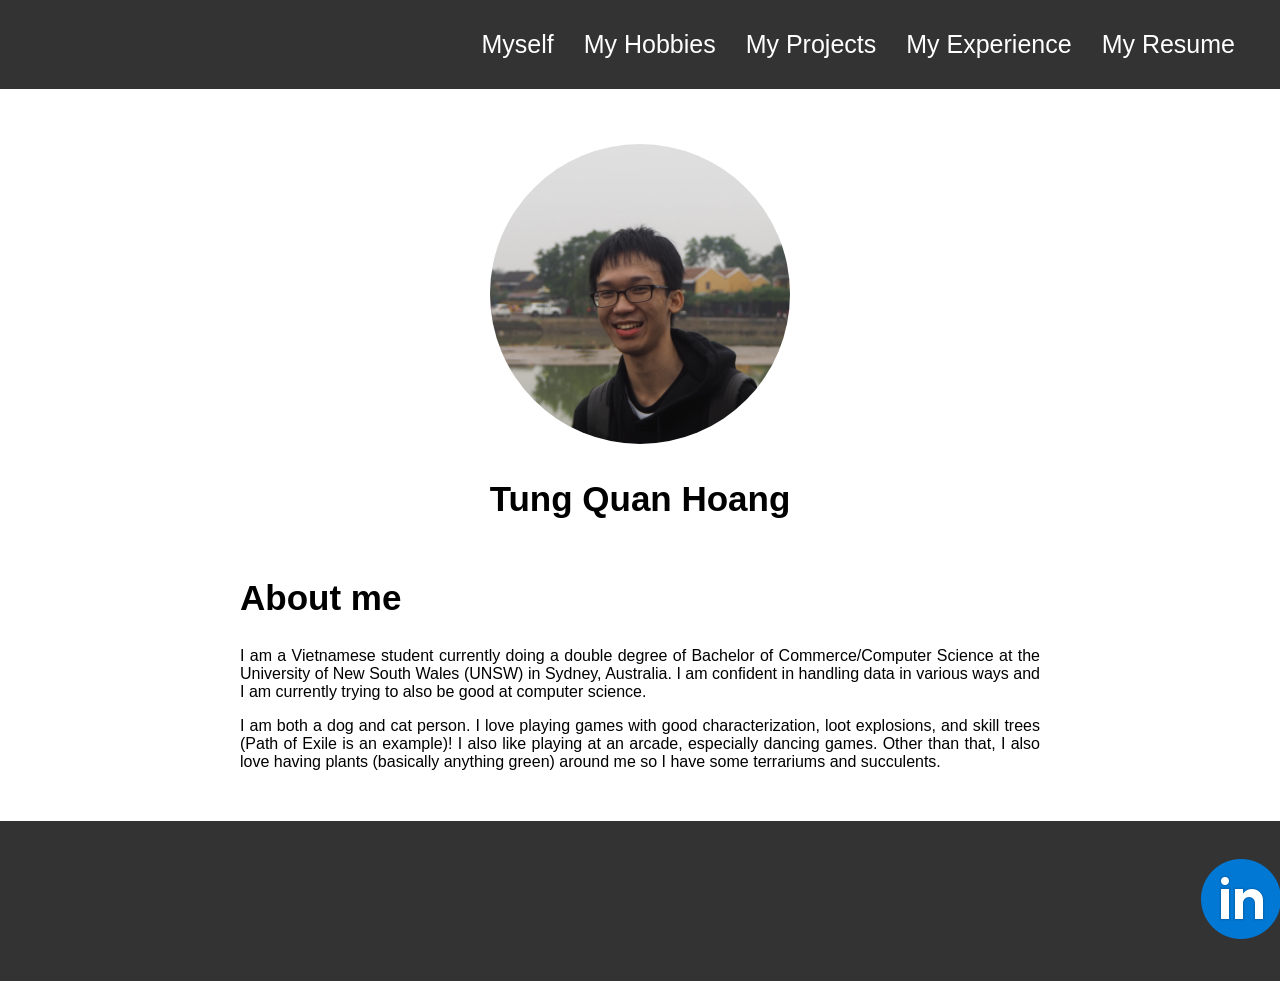
==== index.html @ 0899e769 "Finished all main pages and content. Added simple styling. Added fun animation for the profile pictu" ====
<!DOCTYPE html>
<html lang="en">
    
<head>
    <meta charset="UTF-8">
    <meta http-equiv="X-UA-Compatible" content="IE=edge">
    <meta name="viewport" content="width=device-width, initial-scale=1.0">
    <title>About Quan</title>
    <link rel="stylesheet" href="styles.css">
    <script src="main.js" defer></script>
    <script src="https://code.jquery.com/jquery-3.5.1.min.js"></script>
    <script>
        $(function(){
          $("#navbar").load("navbar.html");
          $("#footer-contact").load("contact.html")
        });
    </script>
</head>

<body>
	<header>
        <nav id="navbar"></nav>
	</header>
    <main>
        <section id="profile">
            <div class="image-container">
                <img id="profile-picture" src="images/Profile.jpg" alt="">
            </div>
            <h2>Tung Quan Hoang</h2>
        </section>
        <section id="about-me">
            <h2>About me</h2>
            <p>
                I am a Vietnamese student currently doing a double degree of Bachelor of Commerce/Computer Science
                at the University of New South Wales (UNSW) in Sydney, Australia. I am confident in handling data 
                in various ways and I am currently trying to also be good at computer science.
            </p>
            <p>
                I am both a dog and cat person. I love playing games with good characterization, loot explosions,
                and skill trees (Path of Exile is an example)! I also like playing at an arcade, especially dancing games.
                Other than that, I also love having plants (basically anything green) around me so I have some terrariums 
                and succulents.
            </p>
        </section>     
    </main>

    <footer id="footer-contact"></footer>
</body>

</html>
---- styles.css ----
/* Global styles */
body {
    font-family: Arial, sans-serif;
    margin: 0;
    padding: 0;
}

/* Header styles */
header {
    background-color: #333;
    color: #fff;
    padding: 30px;
    display: flex;
    justify-content: right;
}

nav ul {
    list-style: none;
    margin: 0;
    padding: 0;
    display: flex;
    gap: 15px;
}

nav li {
    margin-right: 15px;
}

nav a {
    color: #fff;
    text-decoration: none;
    font-size: 25px;
}

nav a:hover {
    text-decoration: underline;
}

/* Main content styles */
main {
    max-width: 800px;
    margin: 0 auto;
    padding: 20px;
}

section {
    margin-bottom: 30px;
}

.image-container {
    display: flex;
    align-items: center;
    justify-content: center;
    width: 500px;
    height: 350px;
}

#profile-picture {
    margin-top: 20px;
    width: 300px;
    height: auto;
    border-radius: 50%;
    transition: all 0.8s ease-in-out;
}

h2 {
    margin-top: 0;
    font-size: 35px;
}

p {
    text-align: justify;
}

#profile {
    display: flex;
    flex-direction: column;
    align-items: center;
    justify-content: center;
    gap: 20px;
}

.project {
    border: 1px solid #ccc;
    padding: 20px;
    margin-bottom: 20px;
}

.experience {
    margin: 80px;
}

/* Form styles */
form {
    display: flex;
    flex-direction: column;
}

label {
    font-weight: bold;
}

input[type="text"],
input[type="email"],
textarea {
    padding: 10px;
    margin-bottom: 20px;
    border-radius: 5px;
    border: 1px solid #ccc;
}

input[type="submit"] {
    background-color: #333;
    color: #fff;
    padding: 10px 20px;
    border: none;
    border-radius: 5px;
    cursor: pointer;
}

input[type="submit"]:hover {
    background-color: #555;
}

/* Footer styles */
#footer-contact {
    overflow: hidden;
    position: relative;
    height: 150px;
}

footer {
    background-color: #333;
    display: flex;
    justify-content: space-around;
    gap: 1200px;
    align-items: center;
    color: #fff;
    padding: 15px;
    display: flex;
    padding-top: 5px;
    padding-bottom: 5px;
    height: 100%;
    position: absolute;
}

.social-links {
    display: flex;
    gap: 20px;
    justify-content: center;
    align-items: center;
}

.contact-info h2 {
    font-size: 24px;
}
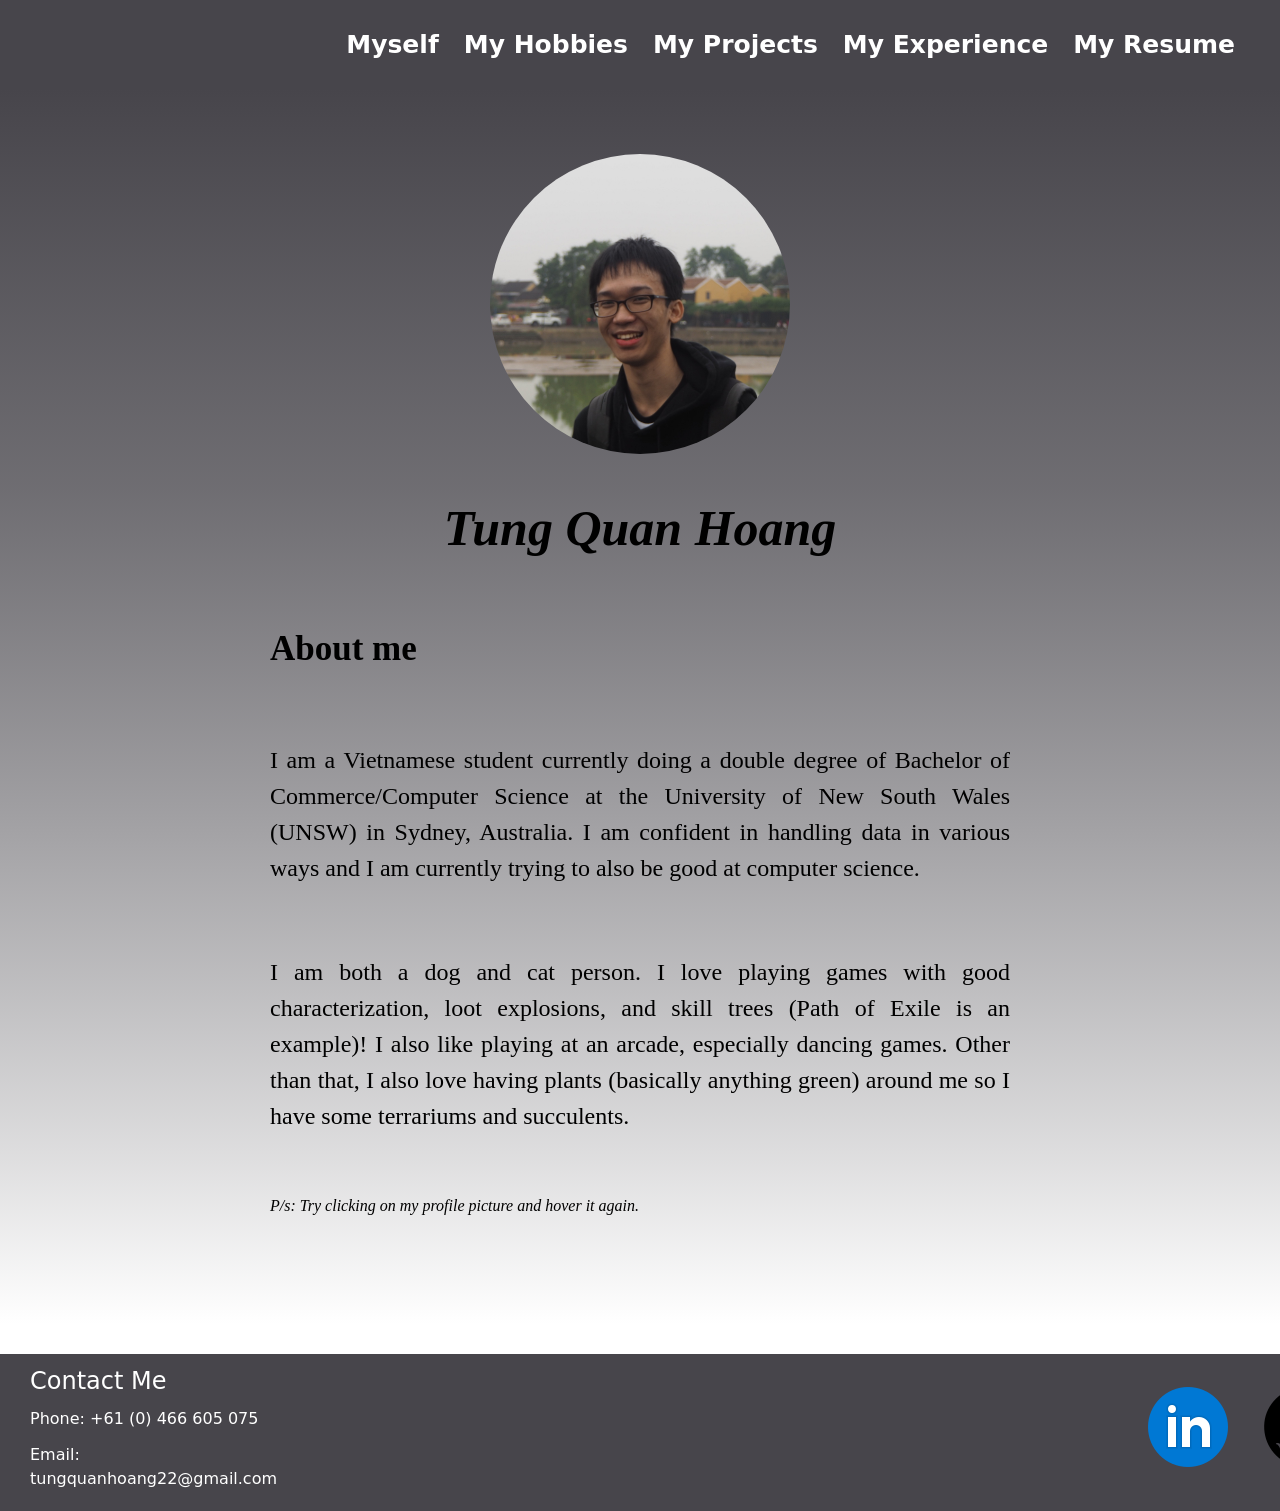
==== commit 7bfdcf43: "Add styling for each specific page. Add some images for more liveliness." ====
--- a/index.html
+++ b/index.html
@@ -21,7 +21,7 @@
 	<header>
         <nav id="navbar"></nav>
 	</header>
-    <main>
+    <main id="myself">
         <section id="profile">
             <div class="image-container">
                 <img id="profile-picture" src="images/Profile.jpg" alt="">
@@ -41,6 +41,7 @@
                 Other than that, I also love having plants (basically anything green) around me so I have some terrariums 
                 and succulents.
             </p>
+            <p id="note">P/s: Try clicking on my profile picture and hover it again.</p>
         </section>     
     </main>
 
--- a/styles.css
+++ b/styles.css
@@ -1,13 +1,33 @@
+/* General styles for all pages */
 /* Global styles */
 body {
-    font-family: Arial, sans-serif;
+    font-family: Georgia, 'Times New Roman', Times, serif;
     margin: 0;
     padding: 0;
 }
 
+#my-hobbies, #my-projects {
+    margin-top: 40px;
+    margin-bottom: 40px;
+    display: flex;
+    flex-direction: column;
+    justify-content: center;
+    align-items: center;
+    gap: 30px;
+}
+
+a {
+    color: black;
+    font-weight: bold;
+}
+
+a:hover {
+    color: #6f6c77;
+}
+
 /* Header styles */
 header {
-    background-color: #333;
+    background-color: #47454b;
     color: #fff;
     padding: 30px;
     display: flex;
@@ -19,7 +39,7 @@
     margin: 0;
     padding: 0;
     display: flex;
-    gap: 15px;
+    gap: 10px;
 }
 
 nav li {
@@ -29,6 +49,7 @@
 nav a {
     color: #fff;
     text-decoration: none;
+    font-family: system-ui, -apple-system, BlinkMacSystemFont, 'Segoe UI', Roboto, Oxygen, Ubuntu, Cantarell, 'Open Sans', 'Helvetica Neue', sans-serif;
     font-size: 25px;
 }
 
@@ -38,9 +59,9 @@
 
 /* Main content styles */
 main {
-    max-width: 800px;
     margin: 0 auto;
-    padding: 20px;
+    padding-left: 300px;
+    padding-right: 300px;
 }
 
 section {
@@ -53,14 +74,6 @@
     justify-content: center;
     width: 500px;
     height: 350px;
-}
-
-#profile-picture {
-    margin-top: 20px;
-    width: 300px;
-    height: auto;
-    border-radius: 50%;
-    transition: all 0.8s ease-in-out;
 }
 
 h2 {
@@ -70,56 +83,7 @@
 
 p {
     text-align: justify;
-}
-
-#profile {
-    display: flex;
-    flex-direction: column;
-    align-items: center;
-    justify-content: center;
-    gap: 20px;
-}
-
-.project {
-    border: 1px solid #ccc;
-    padding: 20px;
-    margin-bottom: 20px;
-}
-
-.experience {
-    margin: 80px;
-}
-
-/* Form styles */
-form {
-    display: flex;
-    flex-direction: column;
-}
-
-label {
-    font-weight: bold;
-}
-
-input[type="text"],
-input[type="email"],
-textarea {
-    padding: 10px;
-    margin-bottom: 20px;
-    border-radius: 5px;
-    border: 1px solid #ccc;
-}
-
-input[type="submit"] {
-    background-color: #333;
-    color: #fff;
-    padding: 10px 20px;
-    border: none;
-    border-radius: 5px;
-    cursor: pointer;
-}
-
-input[type="submit"]:hover {
-    background-color: #555;
+    line-height: 1.5em;
 }
 
 /* Footer styles */
@@ -130,18 +94,18 @@
 }
 
 footer {
-    background-color: #333;
+    background-color: #47454b;
     display: flex;
     justify-content: space-around;
-    gap: 1200px;
+    gap: 90vh;
     align-items: center;
     color: #fff;
     padding: 15px;
     display: flex;
-    padding-top: 5px;
+    padding-top: 2px;
     padding-bottom: 5px;
     height: 100%;
-    position: absolute;
+    position: relative;
 }
 
 .social-links {
@@ -151,6 +115,197 @@
     align-items: center;
 }
 
-.contact-info h2 {
+.contact-info {
+    display: flex;
+    flex-direction: column;
+    justify-content: center;
+    align-items: flex-start;
+    gap: 12px;
+    font-family: system-ui, -apple-system, BlinkMacSystemFont, 'Segoe UI', Roboto, Oxygen, Ubuntu, Cantarell, 'Open Sans', 'Helvetica Neue', sans-serif;
+}
+
+.contact-info h3 {
     font-size: 24px;
+    margin: 0;
+    font-weight: 500;
+}
+
+.contact-info p {
+    font-size: 16px;
+    margin: 0;
+    width: 300px;
+}
+
+/*--------------------------------------------------*/
+/* Styles for Myself page */
+
+#myself {
+    padding-top: 0px;
+    padding-left: 0px;
+    padding-right: 0px;
+    margin: 0px;
+    width: 100%;
+    background-color: #47454b;
+    background: linear-gradient(#47454b, 60%, #ffffff);
+}
+
+#profile {
+    display: flex;
+    flex-direction: column;
+    align-items: center;
+    justify-content: center;
+    gap: 20px;
+}
+
+.image-container {
+    margin-top: 40px;
+}
+
+#profile-picture {
+    width: 300px;
+    height: auto;
+    border-radius: 50%;
+    transition: all 0.7s ease-in-out;
+}
+
+#profile h2 {
+    font-size: 50px;
+    font-style: italic;
+}
+
+#about-me {
+    padding-left: 30vh;
+    padding-right: 30vh;
+    padding-bottom: 10vh;
+}
+
+#about-me p {
+    font-size: 24px;
+}
+
+#about-me #note {
+    font-size: 16px;
+    font-style: italic;
+}
+
+/*--------------------------------------------------*/
+/* Styles for My Hobbies page */
+
+#my-hobbies h2 {
+    margin: 10px;
+    font-size: 36px;
+    text-shadow: 3px 3px 3px #6f6e72;
+    text-align: center;
+}
+
+#my-hobbies h3 {
+    margin-top: 5px;
+    margin-bottom: 5px;
+    font-size: 25px;
+    font-style: italic;
+}
+
+#my-hobbies p {
+    font-size: 20px;
+}
+
+section {
+    display: flex;
+    flex-direction: column;
+    gap: 20px;
+}
+
+#my-hobbies .content-container {
+    display: grid;
+    justify-content: center;
+    grid-template-columns: 2fr 1fr;
+    gap: 5vh;
+}
+
+.hobby {
+    padding: 50px;
+    border: #47454b solid 2px;
+    border-radius: 100px;
+}
+
+#my-hobbies iframe, #my-hobbies img {
+    border: #47454b solid 2px;
+    border-radius: 30px;
+}
+
+#terrarium .content-container {
+    grid-template-columns: 1fr 3fr;
+    gap: 2vh;
+}
+
+/*--------------------------------------------------*/
+/* Styles for My Projects page */
+#my-projects h2 {
+    margin: 10px;
+    font-size: 36px;
+    text-shadow: 3px 3px 3px #6f6e72;
+    text-align: center;
+}
+
+#my-projects h3 {
+    margin-top: 5px;
+    margin-bottom: 5px;
+    font-size: 25px;
+    font-style: italic;
+}
+
+#my-projects p {
+    font-size: 18px;
+}
+
+.project {
+    border: 2px solid #47454b;
+    padding: 25px;
+    margin-bottom: 20px;
+}
+
+#my-projects .content-container {
+    display: grid;
+    justify-content: center;
+    grid-template-columns: 2fr 1fr;
+    gap: 5vh;
+}
+
+#my-projects iframe, #my-projects img {
+    margin-top: 18px;
+    border: #47454b solid 2px;
+}
+
+/*--------------------------------------------------*/
+/* Styles for My Experience page */
+.experience {
+    margin: 80px;
+    padding: 100px;
+    border: #47454b solid 2px;
+}
+
+#my-experience h2 {
+    margin-bottom: 10px;
+    font-size: 45px;
+}
+
+#my-experience h3 {
+    margin-top: 10px;
+    margin-bottom: 10px;
+    font-size: 36px;
+    font-style: italic;
+}
+
+#my-experience h4 {
+    margin-top: 10px;
+    margin-bottom: 10px;
+    font-size: 28px;
+}
+
+#my-experience li {
+    text-align: justify;
+    margin-top: 10px;
+    margin-bottom: 10px;
+    font-size: 24px;
+    line-height: 36px;
 }
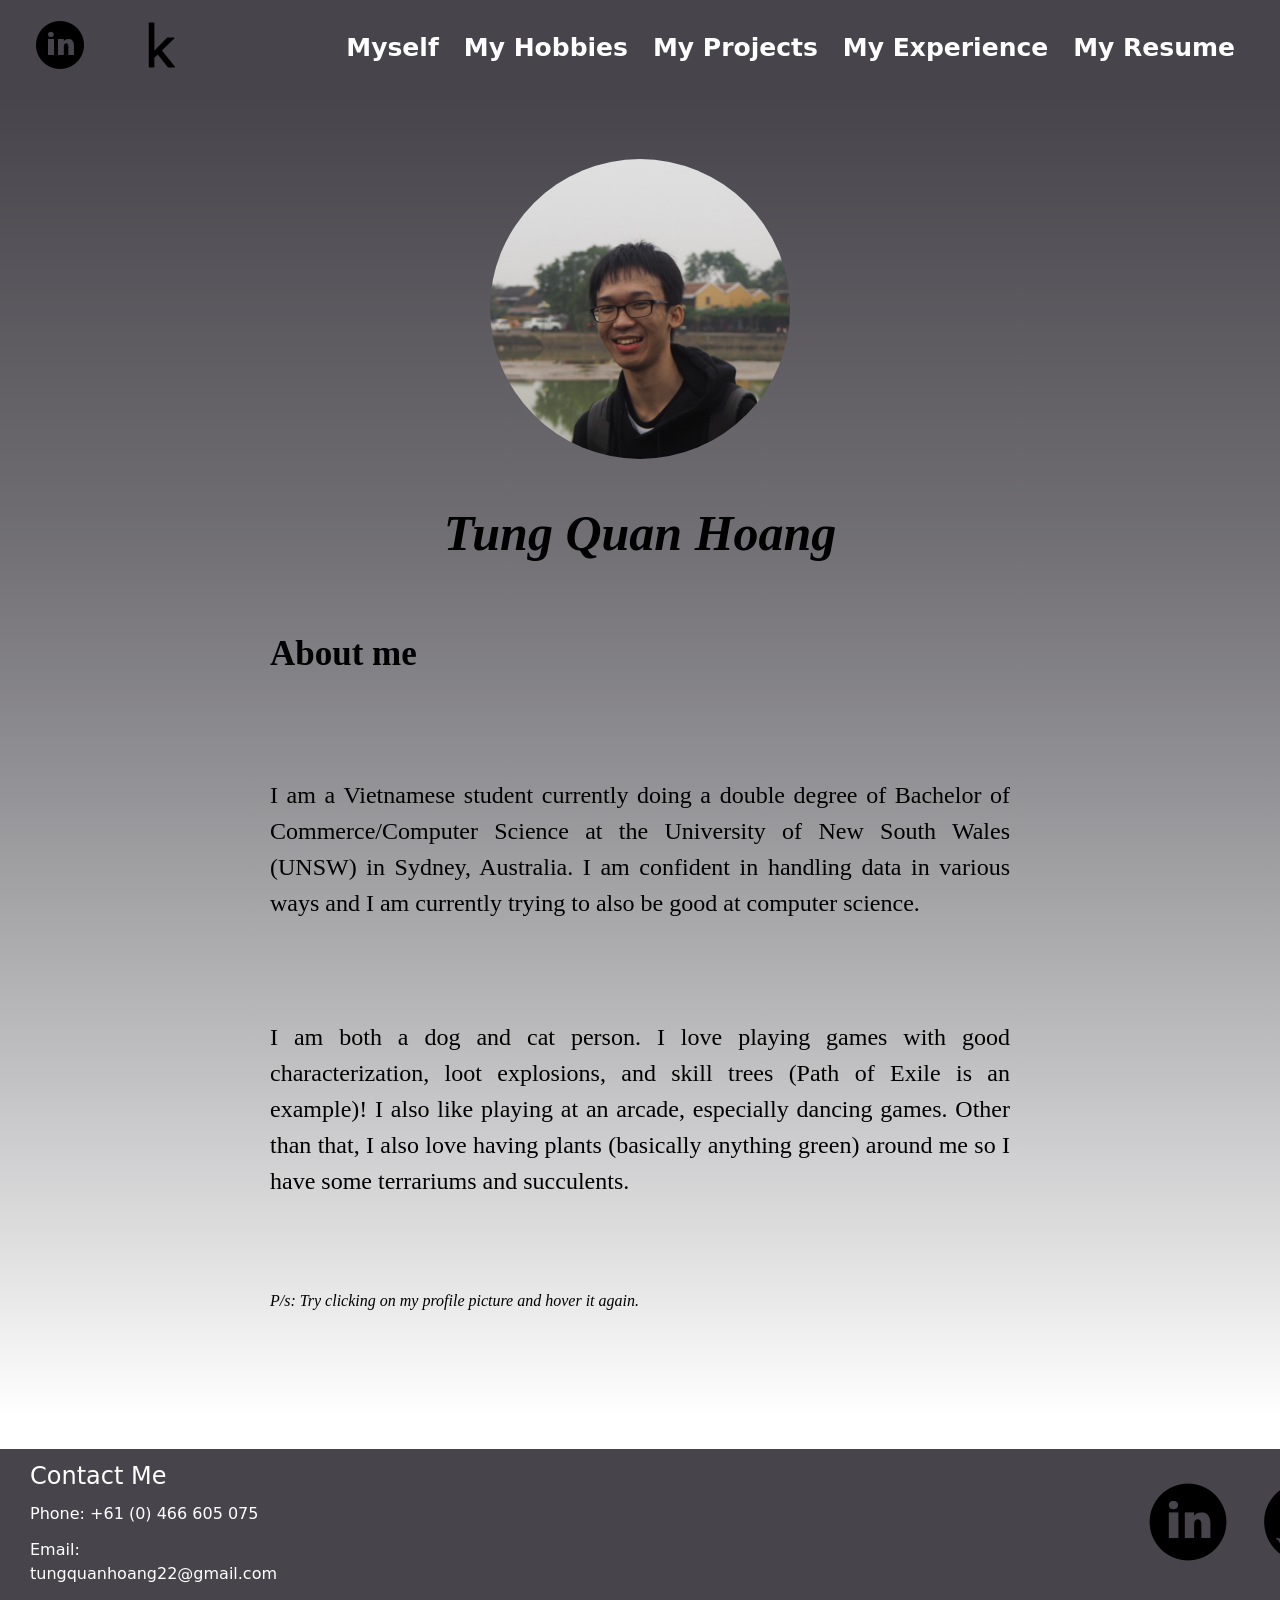
==== commit 4ced0fe1: "Add social links to navigation bar. Adjust some styling." ====
--- a/index.html
+++ b/index.html
@@ -5,7 +5,7 @@
     <meta charset="UTF-8">
     <meta http-equiv="X-UA-Compatible" content="IE=edge">
     <meta name="viewport" content="width=device-width, initial-scale=1.0">
-    <title>About Quan</title>
+    <title>Tung Quan Hoang</title>
     <link rel="stylesheet" href="styles.css">
     <script src="main.js" defer></script>
     <script src="https://code.jquery.com/jquery-3.5.1.min.js"></script>
@@ -19,7 +19,7 @@
 
 <body>
 	<header>
-        <nav id="navbar"></nav>
+        <div id="navbar"></div>
 	</header>
     <main id="myself">
         <section id="profile">
--- a/styles.css
+++ b/styles.css
@@ -26,11 +26,18 @@
 }
 
 /* Header styles */
+#navbar {
+    display: flex;
+    justify-content: space-between;
+    align-items: center;
+}
+
 header {
     background-color: #47454b;
     color: #fff;
     padding: 30px;
-    display: flex;
+    padding-top: 15px;
+    padding-bottom: 15px;
     justify-content: right;
 }
 
@@ -60,8 +67,8 @@
 /* Main content styles */
 main {
     margin: 0 auto;
-    padding-left: 300px;
-    padding-right: 300px;
+    padding-left: 30vh;
+    padding-right: 30vh;
 }
 
 section {
@@ -212,7 +219,7 @@
 section {
     display: flex;
     flex-direction: column;
-    gap: 20px;
+    gap: 50px;
 }
 
 #my-hobbies .content-container {
@@ -235,7 +242,7 @@
 
 #terrarium .content-container {
     grid-template-columns: 1fr 3fr;
-    gap: 2vh;
+    gap: 3vh;
 }
 
 /*--------------------------------------------------*/
@@ -272,6 +279,7 @@
 }
 
 #my-projects iframe, #my-projects img {
+    display: flex;
     margin-top: 18px;
     border: #47454b solid 2px;
 }
